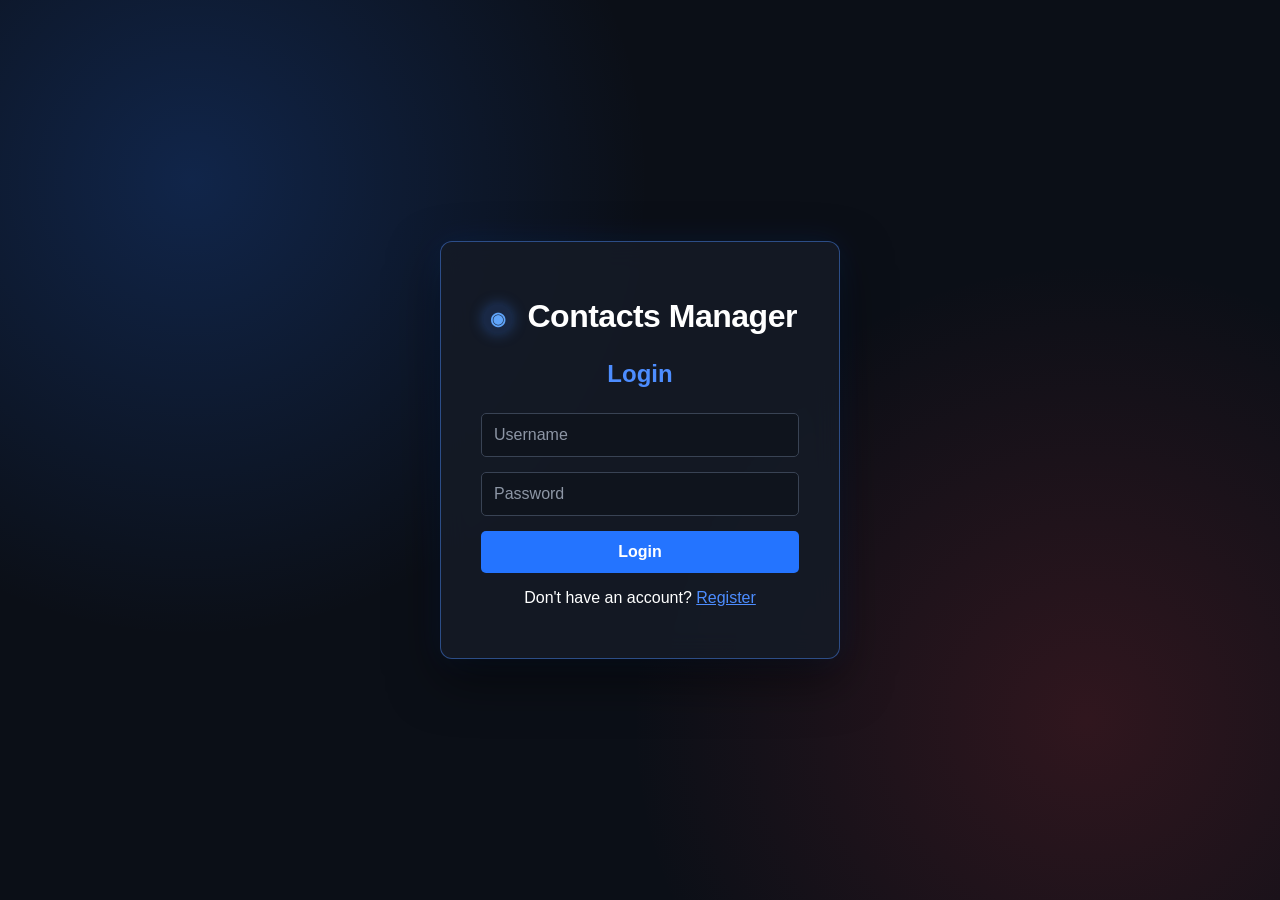
==== admin.html @ c311698a "Add admin dashboard and update Contacts Manager frontend" ====
<!DOCTYPE html>
<html lang="en">
<head>
    <meta charset="UTF-8">
    <meta name="viewport" content="width=device-width, initial-scale=1.0">
    <title>Contacts Manager | Admin Dashboard</title>
    <link rel="stylesheet" href="styles.css">
</head>

<body>

    <div class="admin-container">

        <div class="admin-header">
            <div>
                <h1><span class="brand-icon">◉</span> Contacts Manager</h1>
                <h2>Admin Dashboard</h2>
            </div>

            <button id="logoutButton">Logout</button>
        </div>

        <div class="admin-content">

            <section class="admin-users">
                <h2>Users</h2>

                <input
                    type="text"
                    id="adminSearch"
                    placeholder="Search users..."
                >

                <div id="adminUsersList">
                    <p>Loading users...</p>
                </div>
            </section>

            <section class="admin-controls">
                <h2>Admin Controls</h2>

                <p>Select a user to manage their account.</p>

                <div id="selectedUser">
                    <p>No user selected.</p>
                </div>

                <hr class="admin-divider">

                <div class="create-admin-section">
                    <h2>Create Admin</h2>
                    <p>Create a new administrator account.</p>

                    <form id="createAdminForm">

                        <input
                            type="text"
                            id="adminFirstName"
                            placeholder="First Name"
                            required
                        >

                        <input
                            type="text"
                            id="adminLastName"
                            placeholder="Last Name"
                            required
                        >

                        <input
                            type="text"
                            id="adminUsername"
                            placeholder="Username"
                            required
                        >

                        <input
                            type="password"
                            id="adminPassword"
                            placeholder="Password"
                            required
                        >

                        <button type="submit">
                            Create Admin
                        </button>

                        <p id="createAdminMessage"></p>

                    </form>
                </div>
            </section>

        </div>

        <section class="admin-all-contacts">

            <div class="admin-contacts-header">
                <div>
                    <h2>All Contacts</h2>
                    <p>View and search contacts from all user accounts.</p>
                </div>
            </div>

            <input
                type="text"
                id="adminContactSearch"
                placeholder="Search by name, email, phone, or username..."
            >

            <div id="adminContactsList">
                <p>Loading contacts...</p>
            </div>

        </section>

    </div>

    <script src="script.js"></script>

</body>
</html>
---- styles.css ----
* {
    box-sizing: border-box;
}

body {
    margin: 0;
    font-family: Inter, "Segoe UI", Arial, sans-serif;

    background:
        radial-gradient(circle at 15% 20%, rgba(36, 116, 255, 0.22), transparent 35%),
        radial-gradient(circle at 85% 80%, rgba(217, 54, 62, 0.18), transparent 35%),
        #0b0f17;

    background-attachment: fixed;
    color: #ffffff;

    display: flex;
    justify-content: center;
    align-items: center;

    min-height: 100vh;
}

.login-container {
    background-color: #151b26;
    width: 400px;
    padding: 40px;
    border-radius: 12px;

    text-align: center;

    /* Blue accent around card */
    border: 1px solid #2474ff;
    box-shadow: 0 8px 25px rgba(0, 0, 0, 0.45);
}

h1 {
    margin-bottom: 10px;
    color: #ffffff;
}

h2 {
    margin-bottom: 25px;
    color: #4d8dff;
}

input {
    width: 100%;
    padding: 12px;
    margin-bottom: 15px;

    background-color: #0f141d;
    color: #ffffff;

    border: 1px solid #394354;
    border-radius: 5px;

    font-size: 16px;
}

input::placeholder {
    color: #8d96a5;
}

input:focus {
    outline: none;
    border-color: #2474ff;
    box-shadow: 0 0 0 2px rgba(36, 116, 255, 0.2);
}

button {
    width: 100%;
    padding: 12px;

    background-color: #2474ff;
    color: white;

    border: none;
    border-radius: 5px;

    font-size: 16px;
    font-weight: bold;
    cursor: pointer;

    transition: 0.2s;
}

button:hover {
    background-color: #155ed1;
}

a {
    color: #4d8dff;
}

a:hover {
    color: #76a7ff;
}

#loginError {
    margin-top: 15px;
    color: #ff4d5a;
    font-weight: bold;
}

/* Registration/contact messages */
#registerError,
#contactError {
    color: #ff4d5a;
    margin-top: 15px;
}

#registerMessage,
#contactMessage {
    color: #4d8dff;
    margin-top: 15px;
}

/* CONTACTS PAGE */

.contacts-container {
    background-color: #151b26;
    width: 1000px;
    max-width: 95%;
    padding: 40px;
    border-radius: 12px;
    border: 1px solid #2474ff;
    box-shadow: 0 8px 25px rgba(0, 0, 0, 0.45);
}

/* Header */

.contacts-header {
    display: flex;
    justify-content: space-between;
    align-items: center;
    margin-bottom: 30px;
}

.contacts-header h1 {
    margin: 0;
}

.logout-button {
    width: auto;
    padding: 10px 25px;
    background-color: #d9363e;
}

.logout-button:hover {
    background-color: #b9272f;
}

/* Two-column layout */

.contacts-layout {
    display: grid;
    grid-template-columns: 1.2fr 1fr;
    gap: 40px;
    align-items: start;
}

/* Left side */

.contacts-panel {
    min-width: 0;
}

.contacts-panel h2,
.add-contact-panel h2 {
    margin-top: 0;
    color: #4d8dff;
}

#searchContacts {
    margin-bottom: 20px;
}

#contactsList {
    max-height: 500px;
    overflow-y: auto;
    padding-right: 5px;
}

/* Contact cards */

.contact-card {
    background-color: #0f141d;
    border: 1px solid #394354;
    border-left: 4px solid #2474ff;
    border-radius: 8px;
    padding: 18px;
    margin-bottom: 15px;
    text-align: left;
}

.contact-card h3 {
    color: #ffffff;
    margin: 0 0 8px 0;
}

.contact-card p {
    color: #b8c0cc;
    margin: 5px 0;
}

.contact-actions {
    display: flex;
    gap: 10px;
    margin-top: 15px;
}

.contact-actions button {
    flex: 1;
}

.edit-button {
    background-color: #2474ff;
}

.edit-button:hover {
    background-color: #155ed1;
}

.delete-button {
    background-color: #d9363e;
}

.delete-button:hover {
    background-color: #b9272f;
}

/* Right side */

.add-contact-panel {
    background-color: #0f141d;
    border: 1px solid #394354;
    border-radius: 10px;
    padding: 25px;
}

.add-contact-panel h2 {
    text-align: center;
}

#contactMessage {
    text-align: center;
    min-height: 20px;
}

/* MOBILE LAYOUT */

@media (max-width: 750px) {

    body {
        align-items: flex-start;
        padding: 20px 0;
    }

    .contacts-container {
        padding: 25px;
    }

    .contacts-layout {
        grid-template-columns: 1fr;
        gap: 25px;
    }

    .contacts-header {
        flex-direction: column;
        gap: 15px;
    }

    .logout-button {
        width: 100%;
    }

    #contactsList {
        max-height: none;
    }
}

/* ==============================
   ADMIN DASHBOARD
   ============================== */

.admin-container {
    width: 1100px;
    max-width: 90%;
    margin: 60px auto;
    padding: 40px;
    background: #161e2b;
    border: 1px solid #2f7df6;
    border-radius: 12px;
}

.admin-header {
    display: flex;
    justify-content: space-between;
    align-items: center;
    margin-bottom: 35px;
}

.admin-header h1,
.admin-header h2 {
    margin: 0 0 10px 0;
}

.admin-header #logoutButton {
    width: auto;
    padding: 12px 30px;
    background-color: #d9363e;
}

.admin-header #logoutButton:hover {
    background-color: #b9272f;
    box-shadow: 0 6px 18px rgba(217, 54, 62, 0.25);
}

.admin-content {
    display: grid;
    grid-template-columns: 1.3fr 1fr;
    gap: 40px;
    align-items: start;
}

.admin-users,
.admin-controls {
    background: #101722;
    border: 1px solid #3c485a;
    border-radius: 10px;
    padding: 25px;
}

.admin-users h2,
.admin-controls h2 {
    margin-top: 0;
    color: #4b86f9;
}

#adminSearch {
    width: 100%;
    box-sizing: border-box;
    margin-bottom: 20px;
}

.admin-user-card {
    border: 1px solid #3c485a;
    border-left: 5px solid #2f7df6;
    border-radius: 8px;
    padding: 18px;
    margin-bottom: 15px;
    background: #101722;
}

.admin-user-card h3 {
    margin: 0 0 10px 0;
}

.admin-user-card p {
    margin: 6px 0;
}

.manage-user-button {
    margin-top: 12px;
    width: 100%;
}

#selectedUser {
    margin-top: 20px;
}

/* Stack the admin sections on smaller screens */
@media (max-width: 800px) {
    .admin-content {
        grid-template-columns: 1fr;
    }

    .admin-header {
        flex-direction: column;
        align-items: flex-start;
        gap: 15px;
    }
}

/* ==============================
   VISUAL POLISH
   ============================== */

/* Glass effect for main containers */
.login-container,
.contacts-container,
.admin-container {
    background: rgba(21, 27, 38, 0.88);
    backdrop-filter: blur(14px);
    -webkit-backdrop-filter: blur(14px);

    border: 1px solid rgba(77, 141, 255, 0.45);

    box-shadow:
        0 20px 50px rgba(0, 0, 0, 0.45),
        0 0 35px rgba(36, 116, 255, 0.08);
}

button {
    transition:
        transform 0.2s ease,
        box-shadow 0.2s ease,
        background-color 0.2s ease;
}

button:hover {
    transform: translateY(-2px);
    box-shadow: 0 6px 18px rgba(36, 116, 255, 0.25);
}

button:active {
    transform: translateY(0);
}

.delete-button:hover,
.logout-button:hover {
    box-shadow: 0 6px 18px rgba(217, 54, 62, 0.25);
}

.contact-card,
.admin-user-card {
    transition:
        transform 0.2s ease,
        border-color 0.2s ease,
        box-shadow 0.2s ease;
}

.contact-card:hover,
.admin-user-card:hover {
    transform: translateY(-2px);
    border-color: #4d8dff;

    box-shadow:
        0 8px 20px rgba(0, 0, 0, 0.25),
        0 0 15px rgba(36, 116, 255, 0.08);
}

input {
    transition:
        border-color 0.2s ease,
        box-shadow 0.2s ease,
        background-color 0.2s ease;
}

input:hover {
    border-color: #536174;
}

input:focus {
    background-color: #121925;
    border-color: #4d8dff;

    box-shadow:
        0 0 0 3px rgba(36, 116, 255, 0.12),
        0 0 15px rgba(36, 116, 255, 0.08);
}

.user-badges {
    display: flex;
    gap: 8px;
    margin: 12px 0;
}

.role-badge,
.status-badge {
    display: inline-block;
    width: fit-content;
    padding: 5px 10px;

    border-radius: 20px;

    font-size: 12px;
    font-weight: bold;
}

.admin-badge {
    background: rgba(36, 116, 255, 0.15);
    color: #76a7ff;
    border: 1px solid rgba(36, 116, 255, 0.35);
}

.user-badge {
    background: rgba(255, 255, 255, 0.08);
    color: #c4ccd8;
    border: 1px solid #394354;
}

.active-badge {
    background: rgba(61, 190, 120, 0.12);
    color: #65d89a;
    border: 1px solid rgba(61, 190, 120, 0.3);
}

.disabled-badge {
    background: rgba(217, 54, 62, 0.12);
    color: #ff6b74;
    border: 1px solid rgba(217, 54, 62, 0.3);
}

#loginError,
#registerError,
#contactError {
    color: #ff6b74;
}

#registerMessage,
#contactMessage,
#adminMessage {
    font-size: 14px;
    font-weight: bold;
    margin-top: 12px;
    min-height: 18px;
}

#adminMessage {
    color: #65d89a;
}

.selected-user-info {
    background: rgba(15, 20, 29, 0.7);
    border: 1px solid #394354;
    border-radius: 8px;
    padding: 20px;
}

.selected-user-info h3 {
    color: #ffffff;
    margin-top: 20px;
}

.selected-user-info h3:first-child {
    color: #4d8dff;
    margin-top: 0;
}

.selected-user-info hr {
    border: none;
    border-top: 1px solid #394354;
    margin: 20px 0;
}

.disable-user-button {
    background-color: #d9363e;
}

.disable-user-button:hover {
    background-color: #b9272f;
    box-shadow: 0 6px 18px rgba(217, 54, 62, 0.25);
}

.enable-user-button {
    background-color: #26965c;
}

.enable-user-button:hover {
    background-color: #1f7a4b;
    box-shadow: 0 6px 18px rgba(38, 150, 92, 0.25);
}

.login-container {
    padding: 35px 40px;
    box-shadow:
        0 20px 50px rgba(0, 0, 0, 0.5),
        0 0 30px rgba(36, 116, 255, 0.12);
}

.login-container h1 {
    letter-spacing: -0.5px;
}

.login-container h2 {
    margin-top: 25px;
    margin-bottom: 25px;
}

/* Keep the user list contained */
#adminUsersList {
    max-height: 550px;
    overflow-y: auto;
    padding-right: 8px;
}

/* Keep admin controls visible while scrolling users */
.admin-controls {
    position: sticky;
    top: 30px;
}

/* Cleaner scrollbar */
#adminUsersList::-webkit-scrollbar {
    width: 7px;
}

#adminUsersList::-webkit-scrollbar-track {
    background: #0f141d;
    border-radius: 10px;
}

#adminUsersList::-webkit-scrollbar-thumb {
    background: #394b68;
    border-radius: 10px;
}

#adminUsersList::-webkit-scrollbar-thumb:hover {
    background: #4d8dff;
}

/* Selected admin user */
.admin-user-card.selected {
    border-color: #4d8dff;
    border-left-color: #4d8dff;

    background: rgba(36, 116, 255, 0.08);

    box-shadow:
        0 0 0 1px rgba(36, 116, 255, 0.15),
        0 0 20px rgba(36, 116, 255, 0.12);
}

#adminSearch {
    border-radius: 8px;
    padding: 13px 15px;
}

#adminSearch:focus {
    border-color: #4d8dff;
    box-shadow:
        0 0 0 3px rgba(36, 116, 255, 0.12),
        0 0 18px rgba(36, 116, 255, 0.08);
}

/* ==============================
   CREATE ADMIN
   ============================== */

.admin-divider {
    border: none;
    border-top: 1px solid #394354;
    margin: 30px 0;
}

.create-admin-section h2 {
    margin-bottom: 8px;
}

.create-admin-section > p {
    color: #b8c0cc;
    margin-bottom: 20px;
}

#createAdminForm {
    background: rgba(15, 20, 29, 0.7);
    border: 1px solid #394354;
    border-radius: 8px;
    padding: 20px;
}

#createAdminForm button {
    margin-top: 5px;
}

#createAdminMessage {
    margin: 12px 0 0;
    min-height: 18px;
    font-size: 14px;
    font-weight: bold;
    text-align: center;
}

/* ==============================
   ADMIN - ALL CONTACTS
   ============================== */

.admin-all-contacts {
    margin-top: 30px;
    padding: 28px;

    background: rgba(15, 20, 29, 0.75);
    border: 1px solid #394354;
    border-radius: 10px;
}

.admin-contacts-header {
    display: flex;
    justify-content: space-between;
    align-items: center;
    margin-bottom: 20px;
}

.admin-contacts-header h2 {
    color: #4d8dff;
    margin: 0 0 8px;
}

.admin-contacts-header p {
    color: #b8c0cc;
    margin: 0;
}

#adminContactSearch {
    margin-bottom: 20px;
}

/* Contact list */
#adminContactsList {
    display: grid;
    grid-template-columns: repeat(2, minmax(0, 1fr));
    gap: 15px;

    max-height: 550px;
    overflow-y: auto;
    padding-right: 8px;
}

/* Individual admin contact */
.admin-contact-card {
    background: #111823;
    border: 1px solid #394354;
    border-left: 4px solid #2474ff;
    border-radius: 8px;
    padding: 18px;

    transition:
        transform 0.2s ease,
        border-color 0.2s ease,
        box-shadow 0.2s ease;
}

.admin-contact-card:hover {
    transform: translateY(-2px);
    border-color: #4d8dff;

    box-shadow:
        0 8px 20px rgba(0, 0, 0, 0.25),
        0 0 15px rgba(36, 116, 255, 0.08);
}

.admin-contact-card h3 {
    margin: 0 0 12px;
    color: #ffffff;
}

.admin-contact-card p {
    margin: 7px 0;
    color: #c4ccd8;
}

/* Shows which user owns the contact */
.contact-owner {
    display: inline-block;
    margin-top: 10px;
    padding: 5px 10px;

    border-radius: 20px;

    background: rgba(36, 116, 255, 0.15);
    border: 1px solid rgba(36, 116, 255, 0.35);

    color: #76a7ff;
    font-size: 12px;
    font-weight: bold;
}

/* Scrollbar */
#adminContactsList::-webkit-scrollbar {
    width: 7px;
}

#adminContactsList::-webkit-scrollbar-track {
    background: #0f141d;
    border-radius: 10px;
}

#adminContactsList::-webkit-scrollbar-thumb {
    background: #394b68;
    border-radius: 10px;
}

#adminContactsList::-webkit-scrollbar-thumb:hover {
    background: #4d8dff;
}

/* Mobile */
@media (max-width: 800px) {
    #adminContactsList {
        grid-template-columns: 1fr;
    }
}

.brand-icon {
    display: inline-flex;
    align-items: center;
    justify-content: center;
    width: 30px;
    height: 30px;
    margin-right: 6px;
    border-radius: 50%;
    background: rgba(59, 130, 246, 0.15);
    color: #60a5fa;
    font-size: 18px;
    vertical-align: middle;
    box-shadow: 0 0 14px rgba(59, 130, 246, 0.35);
}
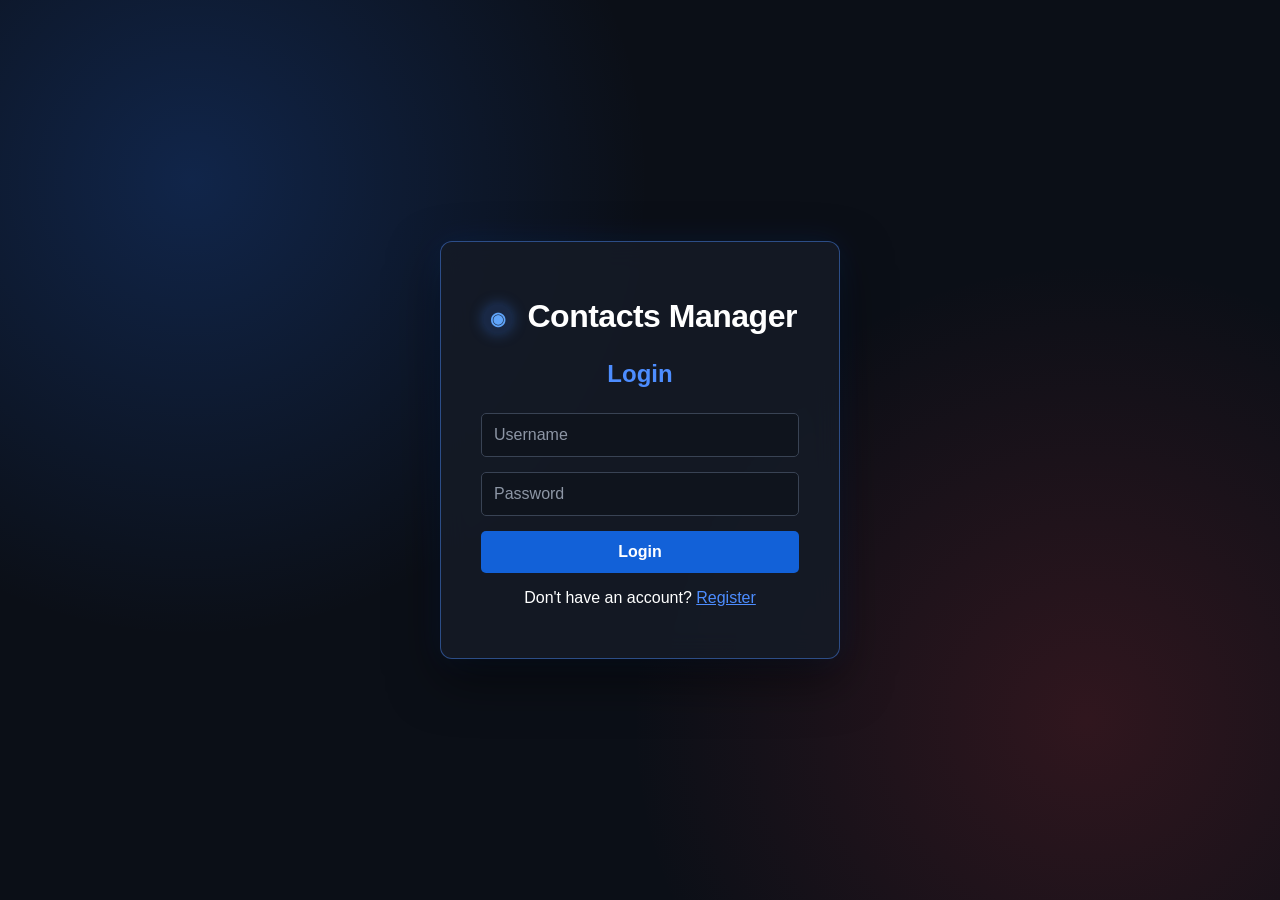
==== commit 1ee382e5: "Improve accessibility and add admin user search" ====
--- a/admin.html
+++ b/admin.html
@@ -9,112 +9,116 @@
 
 <body>
 
-    <div class="admin-container">
+    <main>
 
-        <div class="admin-header">
-            <div>
-                <h1><span class="brand-icon">◉</span> Contacts Manager</h1>
-                <h2>Admin Dashboard</h2>
+        <div class="admin-container">
+
+            <div class="admin-header">
+                <div>
+                    <h1><span class="brand-icon">◉</span> Contacts Manager</h1>
+                    <h2>Admin Dashboard</h2>
+                </div>
+
+                <button id="logoutButton">Logout</button>
             </div>
 
-            <button id="logoutButton">Logout</button>
-        </div>
+            <div class="admin-content">
 
-        <div class="admin-content">
+                <section class="admin-users">
+                    <h2>Users</h2>
 
-            <section class="admin-users">
-                <h2>Users</h2>
+                    <input
+                        type="text"
+                        id="adminSearch"
+                        placeholder="Search users..."
+                    >
+
+                    <div id="adminUsersList">
+                        <p>Loading users...</p>
+                    </div>
+                </section>
+
+                <section class="admin-controls">
+                    <h2>Admin Controls</h2>
+
+                    <p>Select a user to manage their account.</p>
+
+                    <div id="selectedUser">
+                        <p>No user selected.</p>
+                    </div>
+
+                    <hr class="admin-divider">
+
+                    <div class="create-admin-section">
+                        <h2>Create Admin</h2>
+                        <p>Create a new administrator account.</p>
+
+                        <form id="createAdminForm">
+
+                            <input
+                                type="text"
+                                id="adminFirstName"
+                                placeholder="First Name"
+                                required
+                            >
+
+                            <input
+                                type="text"
+                                id="adminLastName"
+                                placeholder="Last Name"
+                                required
+                            >
+
+                            <input
+                                type="text"
+                                id="adminUsername"
+                                placeholder="Username"
+                                required
+                            >
+
+                            <input
+                                type="password"
+                                id="adminPassword"
+                                placeholder="Password"
+                                required
+                            >
+
+                            <button type="submit">
+                                Create Admin
+                            </button>
+
+                            <p id="createAdminMessage"></p>
+
+                        </form>
+                    </div>
+                </section>
+
+            </div>
+
+            <section class="admin-all-contacts">
+
+                <div class="admin-contacts-header">
+                    <div>
+                        <h2>All Contacts</h2>
+                        <p>View and search contacts from all user accounts.</p>
+                    </div>
+                </div>
 
                 <input
                     type="text"
-                    id="adminSearch"
-                    placeholder="Search users..."
+                    id="adminContactSearch"
+                    placeholder="Search by name, email, phone, or username..."
                 >
 
-                <div id="adminUsersList">
-                    <p>Loading users...</p>
-                </div>
-            </section>
-
-            <section class="admin-controls">
-                <h2>Admin Controls</h2>
-
-                <p>Select a user to manage their account.</p>
-
-                <div id="selectedUser">
-                    <p>No user selected.</p>
+                <div id="adminContactsList">
+                    <p>Loading contacts...</p>
                 </div>
 
-                <hr class="admin-divider">
-
-                <div class="create-admin-section">
-                    <h2>Create Admin</h2>
-                    <p>Create a new administrator account.</p>
-
-                    <form id="createAdminForm">
-
-                        <input
-                            type="text"
-                            id="adminFirstName"
-                            placeholder="First Name"
-                            required
-                        >
-
-                        <input
-                            type="text"
-                            id="adminLastName"
-                            placeholder="Last Name"
-                            required
-                        >
-
-                        <input
-                            type="text"
-                            id="adminUsername"
-                            placeholder="Username"
-                            required
-                        >
-
-                        <input
-                            type="password"
-                            id="adminPassword"
-                            placeholder="Password"
-                            required
-                        >
-
-                        <button type="submit">
-                            Create Admin
-                        </button>
-
-                        <p id="createAdminMessage"></p>
-
-                    </form>
-                </div>
             </section>
 
         </div>
 
-        <section class="admin-all-contacts">
-
-            <div class="admin-contacts-header">
-                <div>
-                    <h2>All Contacts</h2>
-                    <p>View and search contacts from all user accounts.</p>
-                </div>
-            </div>
-
-            <input
-                type="text"
-                id="adminContactSearch"
-                placeholder="Search by name, email, phone, or username..."
-            >
-
-            <div id="adminContactsList">
-                <p>Loading contacts...</p>
-            </div>
-
-        </section>
-
-    </div>
+    </main>
 
     <script src="script.js"></script>
 
--- a/styles.css
+++ b/styles.css
@@ -72,7 +72,7 @@
     width: 100%;
     padding: 12px;
 
-    background-color: #2474ff;
+    background-color: #1261d8;
     color: white;
 
     border: none;
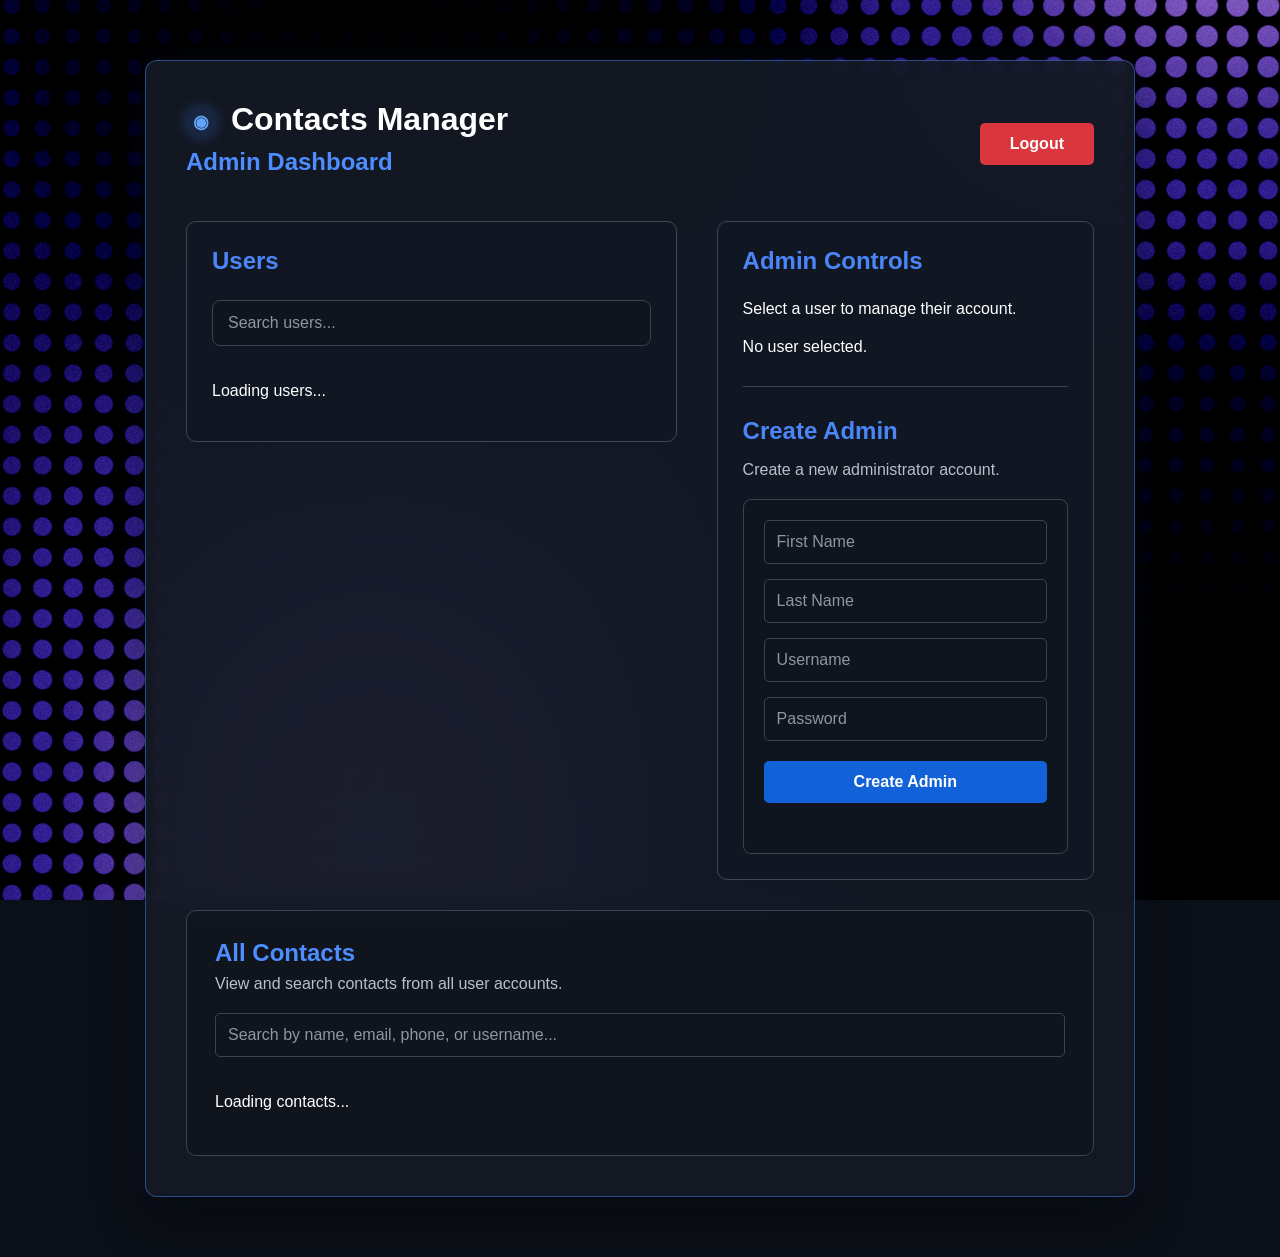
==== commit 00b0648a: "Add dotted-veil shader background and solid login card Port the 21st.dev "Dotted Veil" halftone shad" ====
--- a/admin.html
+++ b/admin.html
@@ -120,6 +120,7 @@
 
     </main>
 
+    <script src="dotted-veil.js"></script>
     <script src="script.js"></script>
 
 </body>
--- a/styles.css
+++ b/styles.css
@@ -806,4 +806,23 @@
     font-size: 18px;
     vertical-align: middle;
     box-shadow: 0 0 14px rgba(59, 130, 246, 0.35);
-}+}
+
+/* Dotted Veil shader background (see dotted-veil.js) */
+#dotted-veil {
+    position: fixed;
+    inset: 0;
+    width: 100%;
+    height: 100%;
+    display: block;
+    z-index: -1;
+    background: #020109;
+    pointer-events: none;
+}
+
+/* Solid login card over the shader background */
+.login-container {
+    background: #151b26;
+    backdrop-filter: none;
+    -webkit-backdrop-filter: none;
+}
